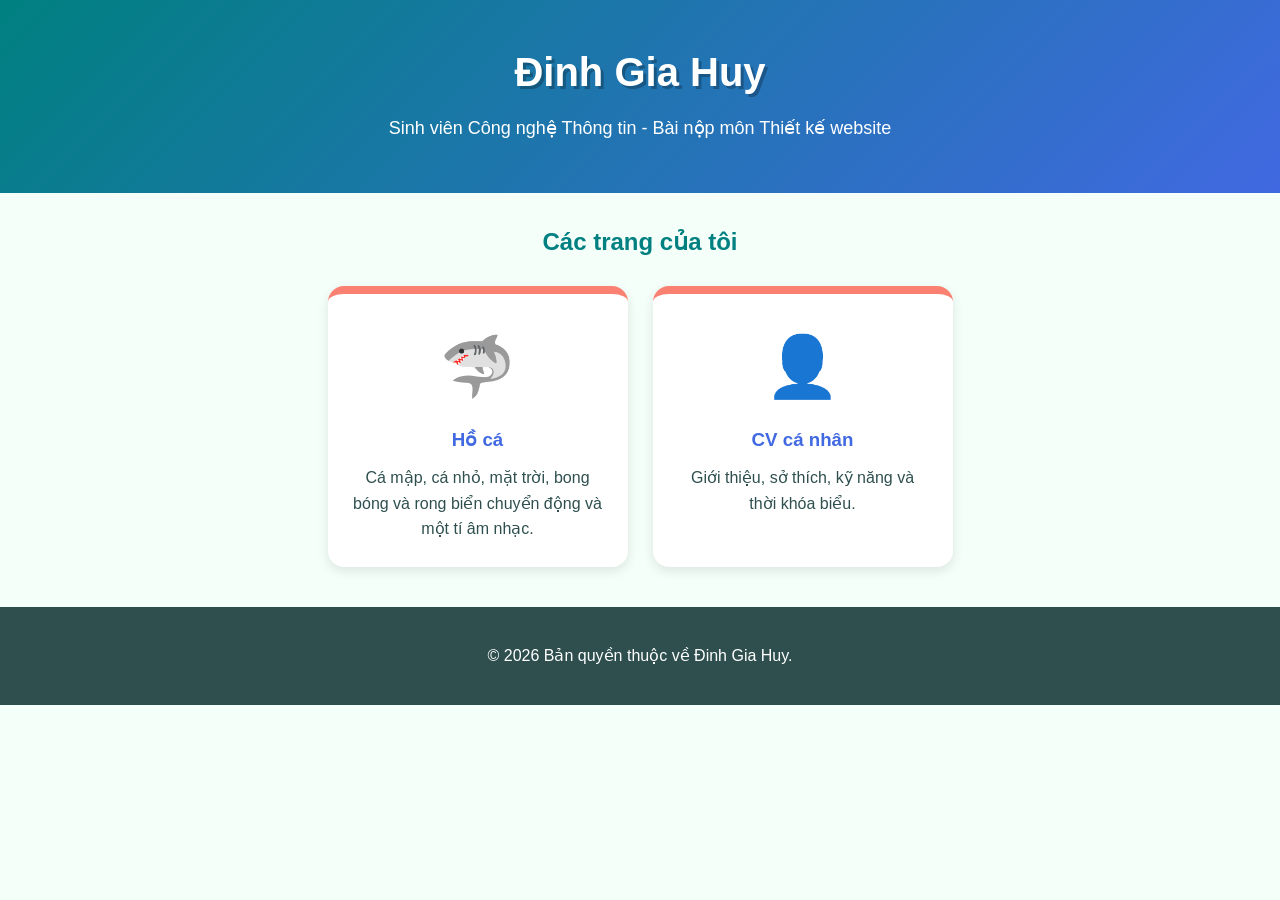
==== 2611COMP1803/index.html @ 11072335 "Add files via upload" ====
<!DOCTYPE html>
<html lang="en">
<head>
    <meta charset="UTF-8">
    <meta name="viewport" content="width=device-width, initial-scale=1.0">
    <title>Trang chủ - Đinh Gia Huy</title>
    <link rel="stylesheet" href="style.css" />
    <link rel="stylesheet" href="index.css" />
</head>
<body>
    <header>
        <h1>Đinh Gia Huy</h1>
        <p>Sinh viên Công nghệ Thông tin - Bài nộp môn Thiết kế website</p>
    </header>

    <main>
        <h2>Các trang của tôi</h2>
        <div id="danhsach">
            <a class="the" href="hoca/hoca.html">
                <div class="icon">🦈</div>
                <h3>Hồ cá</h3>
                <p>Cá mập, cá nhỏ, mặt trời, bong bóng và rong biển chuyển động và một tí âm nhạc.</p>
            </a>

            <a class="the" href="CV/cv.html">
                <div class="icon">👤</div>
                <h3>CV cá nhân</h3>
                <p>Giới thiệu, sở thích, kỹ năng và thời khóa biểu.</p>
            </a>

        </div>
    </main>

    <footer>
        <p>&copy; 2026 Bản quyền thuộc về Đinh Gia Huy.</p>
    </footer>
</body>
</html>
---- 2611COMP1803/style.css ----
html{
    scroll-behavior: smooth;
}
body{
    margin: 0;
    font-family: Arial, sans-serif;
    background-color: mintcream;
    color:darkslategray;
}
h2{
    color: teal;
}
h3{
    color: royalblue;
}
header{
    background: linear-gradient(135deg, teal, royalblue);
    color: white;
    text-align: center;
    padding: 40px 20px 50px 20px;
}
header h1{
    margin: 0 0 10px 0;
    font-size: 40px;
    text-shadow: 3px 3px 0 rgba(0,0,0,0.25);
}
header p{
    margin: 0;
    font-size: 18px;
}
main{
    max-width: 900px;
    margin: 30px auto;
    padding: 0 20px;
}
footer{
    background-color: darkslategray;
    color: white;
    text-align: center;
    padding: 20px;
    margin-top: 40px;
}
@media (max-width: 600px){
    header h1{
        font-size: 28px;
    }
}
---- 2611COMP1803/index.css ----
body{
    line-height: 1.6;
}
h2{
    text-align: center;
    margin-bottom: 25px;
}

#danhsach{
    display: flex;
    flex-wrap: wrap;
    gap: 25px;
    justify-content: center;
}
.the{
    display: block;
    width: 250px;
    background-color: white;
    padding: 25px;
    text-align: center;
    text-decoration: none;
    color: darkslategray;
    border-radius: 16px;
    border-top: 8px solid salmon;
    box-shadow: 0 4px 12px rgba(0, 0, 0, 0.1);
    transition: 0.3s;
}
.the:hover{
    transform: translateY(-8px);
    box-shadow: 0 10px 20px rgba(0, 0, 0, 0.2);
}
.icon{
    font-size: 60px;
}
.the h3{
    margin: 10px 0;
}
.the p{
    margin: 0;
}
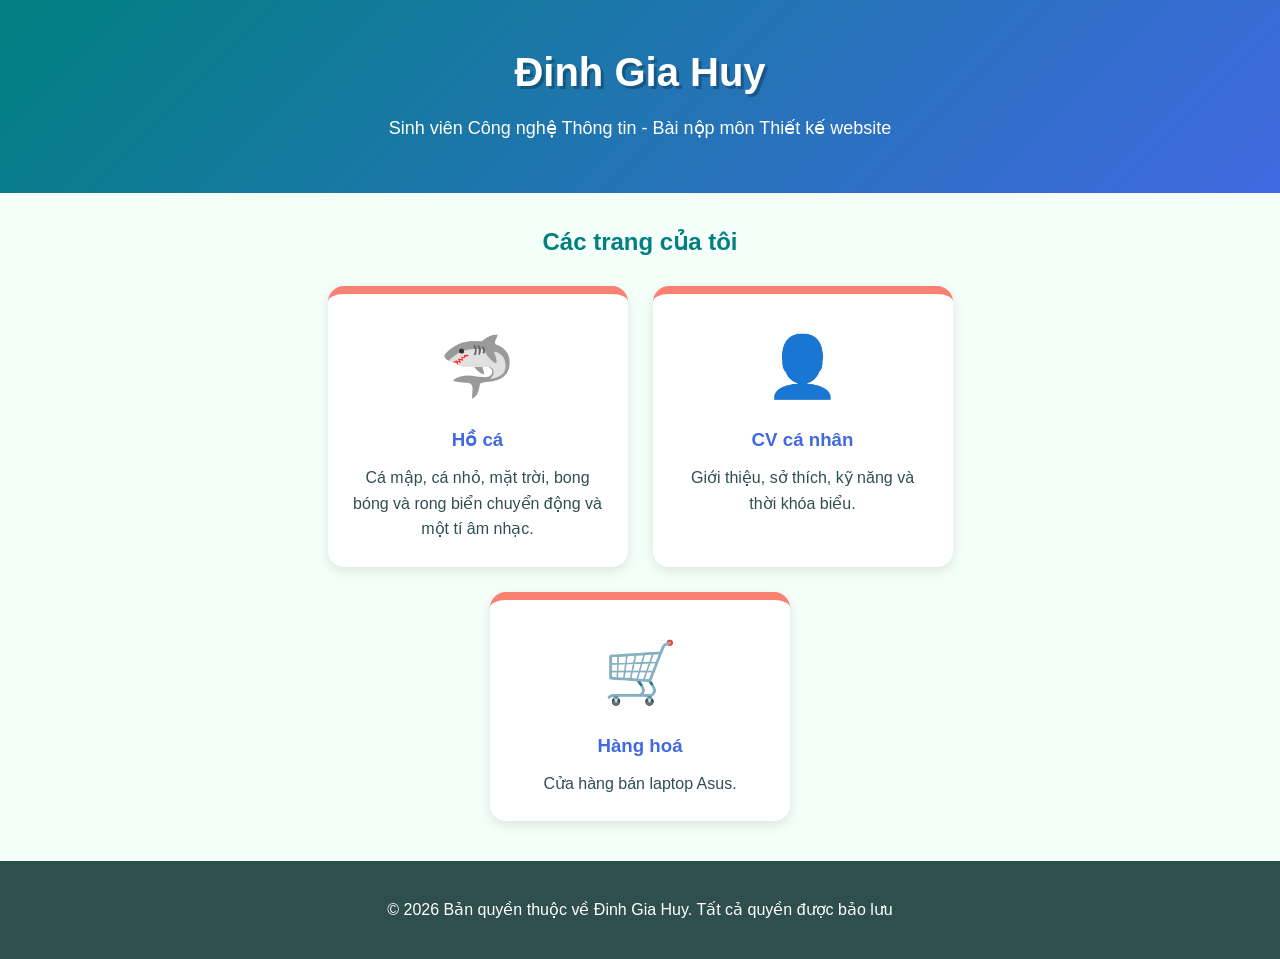
==== commit 0cecaed5: "Add files via upload" ====
--- a/2611COMP1803/index.html
+++ b/2611COMP1803/index.html
@@ -16,23 +16,28 @@
     <main>
         <h2>Các trang của tôi</h2>
         <div id="danhsach">
-            <a class="the" href="hoca/hoca.html">
+            <a class="the" href="hoca/hoca.html" target="_blank">
                 <div class="icon">🦈</div>
                 <h3>Hồ cá</h3>
                 <p>Cá mập, cá nhỏ, mặt trời, bong bóng và rong biển chuyển động và một tí âm nhạc.</p>
             </a>
 
-            <a class="the" href="CV/cv.html">
+            <a class="the" href="CV/cv.html" target="_blank">
                 <div class="icon">👤</div>
                 <h3>CV cá nhân</h3>
                 <p>Giới thiệu, sở thích, kỹ năng và thời khóa biểu.</p>
             </a>
 
+            <a class="the" href="hanghoa/hanghoa.html" target="_blank">
+                <div class="icon">🛒</div>
+                <h3>Hàng hoá</h3>
+                <p>Cửa hàng bán laptop Asus.</p>
+            </a>
         </div>
     </main>
 
     <footer>
-        <p>&copy; 2026 Bản quyền thuộc về Đinh Gia Huy.</p>
+        <p>&copy; 2026 Bản quyền thuộc về Đinh Gia Huy. Tất cả quyền được bảo lưu</p>
     </footer>
 </body>
 </html>
